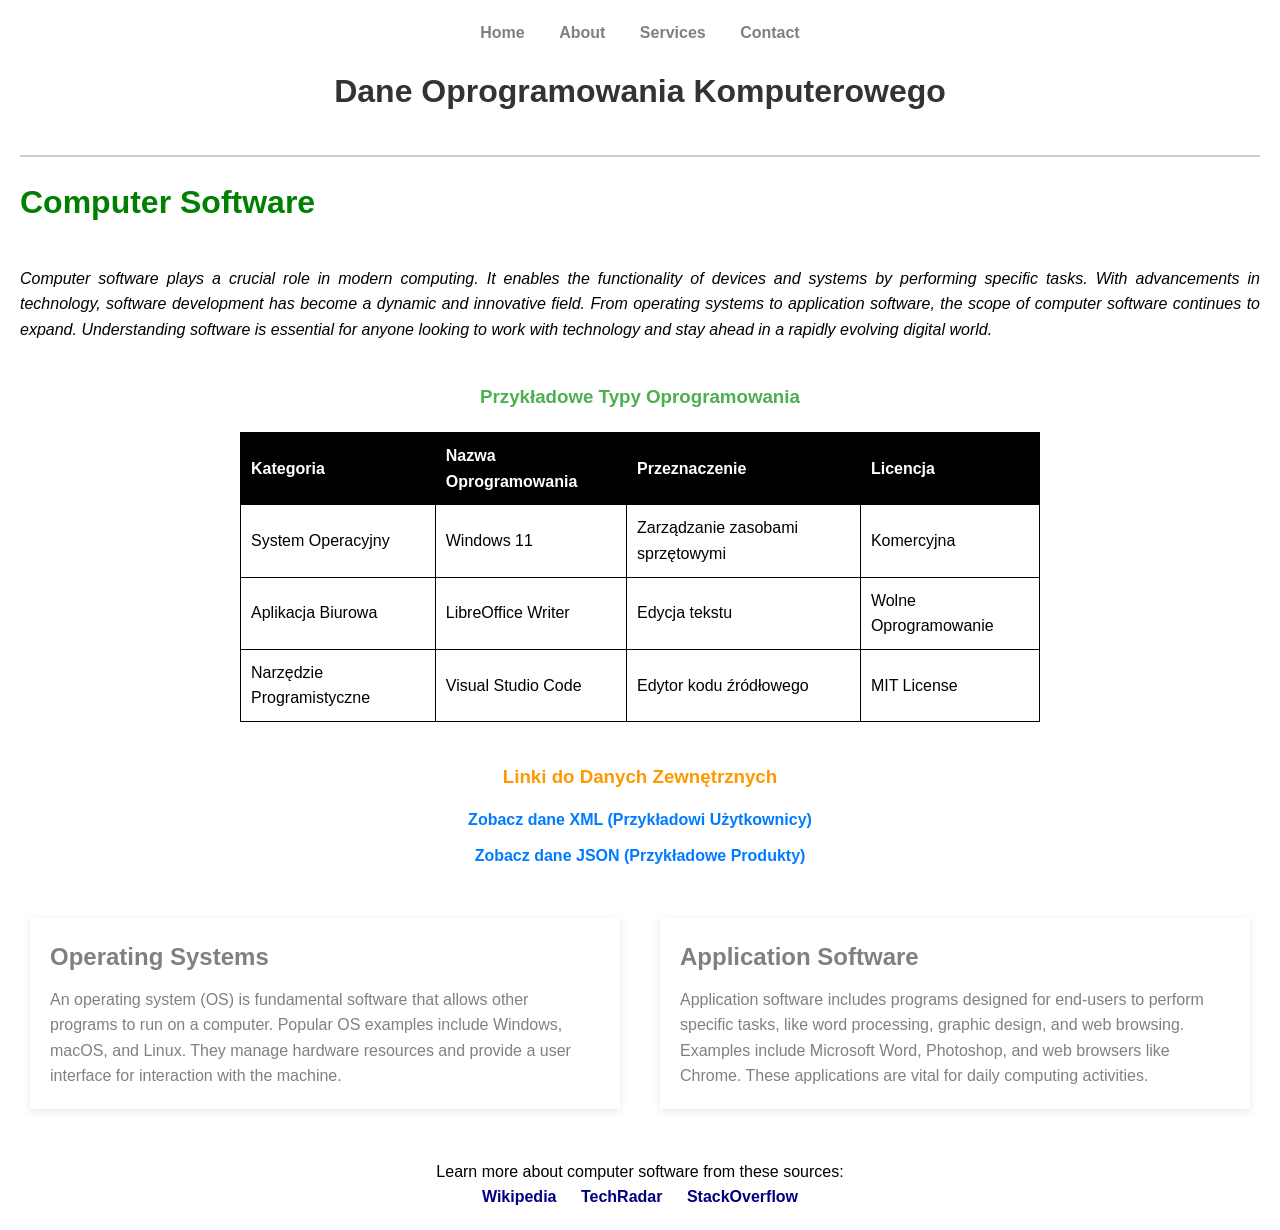
==== menu.html @ 47d5d40c "task2" ====
<!DOCTYPE html>
<html lang="en">
<head>
    <meta charset="UTF-8">
    <meta name="viewport" content="width=device-width, initial-scale=1.0">
    <title>Computer Software</title>
    <link rel="stylesheet" href="menu.css">
</head>
<body>
    <header>
        <nav>
            <ul>
                <li><a href="menu.html">Home</a></li>
                <li><a href="#">About</a></li>
                <li><a href="#">Services</a></li>
                <li><a href="#">Contact</a></li>
            </ul>
        </nav>
    </header>

    <h2 class="page-title">Dane Oprogramowania Komputerowego</h2>

    <h1>Computer Software</h1>

    <section class="main-paragraph">
        <p>Computer software plays a crucial role in modern computing. It enables the functionality of devices and systems by performing specific tasks. With advancements in technology, software development has become a dynamic and innovative field. From operating systems to application software, the scope of computer software continues to expand. Understanding software is essential for anyone looking to work with technology and stay ahead in a rapidly evolving digital world.</p>
    </section>

    <section class="data-table">
        <h3>Przykładowe Typy Oprogramowania</h3>
        <table>
            <thead>
                <tr>
                    <th>Kategoria</th>
                    <th>Nazwa Oprogramowania</th>
                    <th>Przeznaczenie</th>
                    <th>Licencja</th>
                </tr>
            </thead>
            <tbody>
                <tr>
                    <td>System Operacyjny</td>
                    <td>Windows 11</td>
                    <td>Zarządzanie zasobami sprzętowymi</td>
                    <td>Komercyjna</td>
                </tr>
                <tr>
                    <td>Aplikacja Biurowa</td>
                    <td>LibreOffice Writer</td>
                    <td>Edycja tekstu</td>
                    <td>Wolne Oprogramowanie</td>
                </tr>
                <tr>
                    <td>Narzędzie Programistyczne</td>
                    <td>Visual Studio Code</td>
                    <td>Edytor kodu źródłowego</td>
                    <td>MIT License</td>
                </tr>
            </tbody>
        </table>
    </section>

    <section class="data-links">
        <h3>Linki do Danych Zewnętrznych</h3>
        <ul>
            <li><a href="data.xml" target="_blank">Zobacz dane XML (Przykładowi Użytkownicy)</a></li>
            <li><a href="data.json" target="_blank">Zobacz dane JSON (Przykładowe Produkty)</a></li>
        </ul>
    </section>
    
    <section class="topics">
        <div class="column">
            <h2>Operating Systems</h2>
            <p>An operating system (OS) is fundamental software that allows other programs to run on a computer. Popular OS examples include Windows, macOS, and Linux. They manage hardware resources and provide a user interface for interaction with the machine.</p>
        </div>
        <div class="column">
            <h2>Application Software</h2>
            <p>Application software includes programs designed for end-users to perform specific tasks, like word processing, graphic design, and web browsing. Examples include Microsoft Word, Photoshop, and web browsers like Chrome. These applications are vital for daily computing activities.</p>
        </div>
    </section>

    <footer>
        <p>Learn more about computer software from these sources:</p>
        <ul>
            <li><a href="https://www.wikipedia.org" target="_blank">Wikipedia</a></li>
            <li><a href="https://www.techradar.com" target="_blank">TechRadar</a></li>
            <li><a href="https://www.stackoverflow.com" target="_blank">StackOverflow</a></li>
        </ul>
    </footer>
</body>
</html>
---- menu.css ----
* {
    margin: 0;
    padding: 0;
    box-sizing: border-box;
}

body {
    font-family: Arial, sans-serif;
    line-height: 1.6;
    padding: 20px;
    background-color: white;
}

header {
    text-align: center;
    margin-bottom: 20px;
}

nav ul {
    list-style-type: none;
}

nav ul li {
    display: inline-block;
    margin: 0 15px;
}

nav ul li a {
    text-decoration: none;
    color: grey;
    font-weight: bold;
    transition: background-color 0.3s;
}

nav ul li a:hover {
    background-color: blue;
    color: white;
}

h1 {
    color: green;
    margin-bottom: 20px;
}

.page-title {
    text-align: center;
    color: #333; 
    font-size: 2em;
    padding-bottom: 1cm; 
    border-bottom: 2px solid #ccc; 
    margin-bottom: 20px;
}

.main-paragraph p {
    text-align: justify;
    font-style: italic;
    margin: 1cm 0;
}


.data-table {
    margin: 40px auto;
    width: 80%;
    max-width: 800px;
    text-align: center;
}

.data-table h3 {
    margin-bottom: 10px;
    color: #4CAF50;
}

table {
    width: 100%;
    border-collapse: collapse; 
    margin: 20px 0;
}

th, td {
    border: 1px solid black; 
    padding: 10px;
    text-align: left;
}

thead tr {
    background-color: black;
    color: white;
}


.data-links {
    text-align: center;
    margin: 40px 0;
}

.data-links h3 {
    margin-bottom: 15px;
    color: #FF9800;
}

.data-links ul {
    list-style-type: none;
    padding: 0;
}

.data-links li {
    display: block; 
    margin: 10px 0;
}

.data-links a {
    text-decoration: none;
    color: #007bff;
    font-weight: bold;
}

.data-links a:hover {
    text-decoration: underline;
}


.topics {
    display: flex;
    justify-content: center;
    gap: 20px;
    flex-wrap: wrap;
    margin-top: 40px;
}

.column {
    flex: 1;
    min-width: 250px;
    padding: 20px;
    background-color: white;
    box-shadow: 0 2px 8px rgba(0, 0, 0, 0.1);
    margin: 10px;
}

.column h2 {
    color: grey;
    font-size: 1.5rem;
    margin-bottom: 10px;
}

.column p {
    font-size: 1rem;
    color: grey;
}

footer {
    text-align: center;
    margin-top: 40px;
}

footer ul {
    list-style-type: none;
}

footer ul li {
    display: inline-block;
    margin: 0 10px;
}

footer ul li a {
    text-decoration: none;
    color:navy;
    font-weight: bold;
    transition: background-color 0.3s;
}

footer ul li a:hover {
    background-color: blue;
    color: white;
}
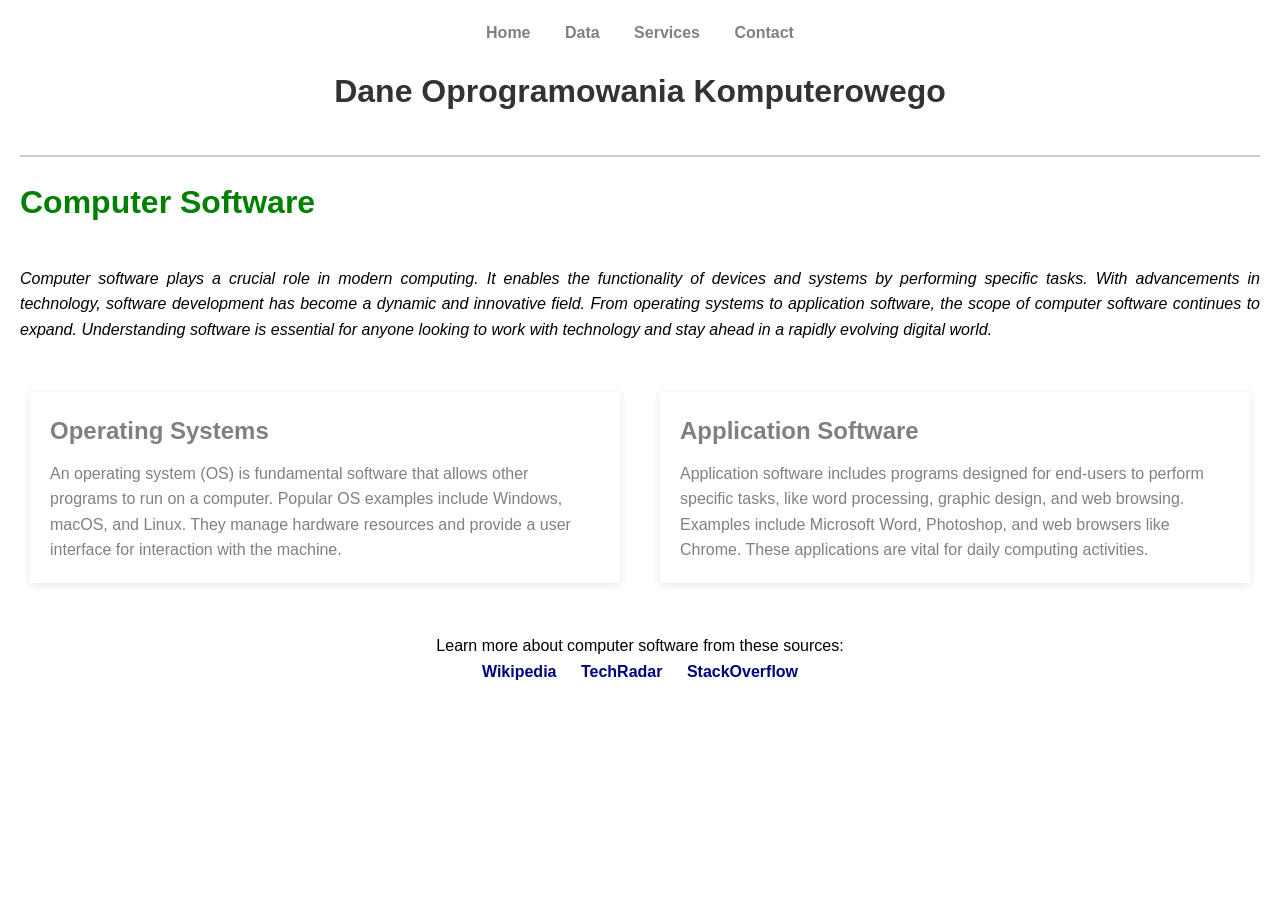
==== commit 17192804: "edit to task 2" ====
--- a/menu.html
+++ b/menu.html
@@ -11,8 +11,8 @@
         <nav>
             <ul>
                 <li><a href="menu.html">Home</a></li>
-                <li><a href="#">About</a></li>
-                <li><a href="#">Services</a></li>
+                <li><a href="data.html">Data</a></li>
+                <li><a href="image.html">Services</a></li>
                 <li><a href="#">Contact</a></li>
             </ul>
         </nav>
@@ -24,48 +24,6 @@
 
     <section class="main-paragraph">
         <p>Computer software plays a crucial role in modern computing. It enables the functionality of devices and systems by performing specific tasks. With advancements in technology, software development has become a dynamic and innovative field. From operating systems to application software, the scope of computer software continues to expand. Understanding software is essential for anyone looking to work with technology and stay ahead in a rapidly evolving digital world.</p>
-    </section>
-
-    <section class="data-table">
-        <h3>Przykładowe Typy Oprogramowania</h3>
-        <table>
-            <thead>
-                <tr>
-                    <th>Kategoria</th>
-                    <th>Nazwa Oprogramowania</th>
-                    <th>Przeznaczenie</th>
-                    <th>Licencja</th>
-                </tr>
-            </thead>
-            <tbody>
-                <tr>
-                    <td>System Operacyjny</td>
-                    <td>Windows 11</td>
-                    <td>Zarządzanie zasobami sprzętowymi</td>
-                    <td>Komercyjna</td>
-                </tr>
-                <tr>
-                    <td>Aplikacja Biurowa</td>
-                    <td>LibreOffice Writer</td>
-                    <td>Edycja tekstu</td>
-                    <td>Wolne Oprogramowanie</td>
-                </tr>
-                <tr>
-                    <td>Narzędzie Programistyczne</td>
-                    <td>Visual Studio Code</td>
-                    <td>Edytor kodu źródłowego</td>
-                    <td>MIT License</td>
-                </tr>
-            </tbody>
-        </table>
-    </section>
-
-    <section class="data-links">
-        <h3>Linki do Danych Zewnętrznych</h3>
-        <ul>
-            <li><a href="data.xml" target="_blank">Zobacz dane XML (Przykładowi Użytkownicy)</a></li>
-            <li><a href="data.json" target="_blank">Zobacz dane JSON (Przykładowe Produkty)</a></li>
-        </ul>
     </section>
     
     <section class="topics">
--- a/menu.css
+++ b/menu.css
@@ -171,4 +171,4 @@
 footer ul li a:hover {
     background-color: blue;
     color: white;
-}
+}
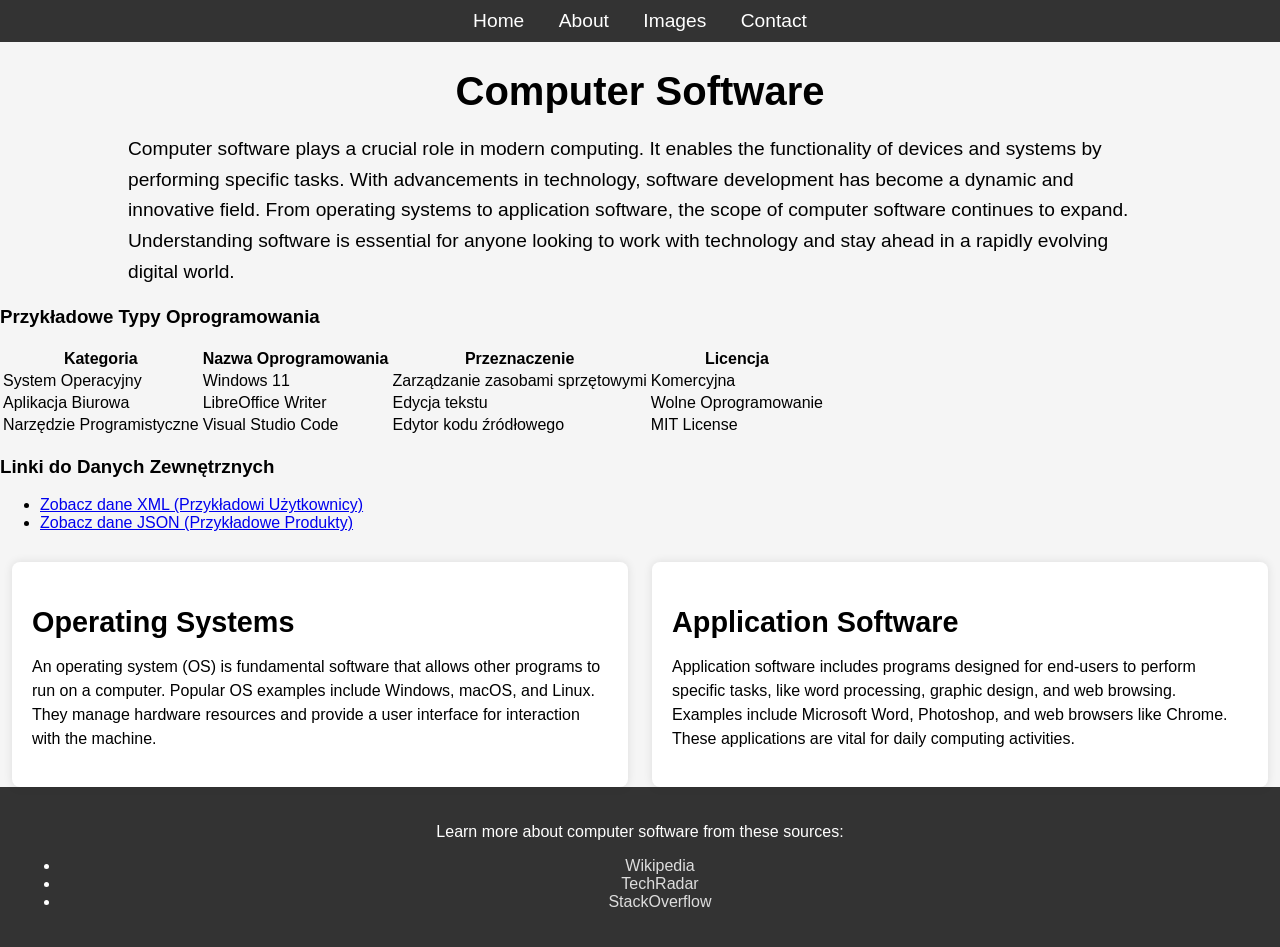
==== commit c2930f44: "task 3" ====
--- a/menu.html
+++ b/menu.html
@@ -11,19 +11,60 @@
         <nav>
             <ul>
                 <li><a href="menu.html">Home</a></li>
-                <li><a href="data.html">Data</a></li>
-                <li><a href="image.html">Services</a></li>
+                <li><a href="#">About</a></li>
+                <li><a href="image.html">Images</a></li>
                 <li><a href="#">Contact</a></li>
             </ul>
         </nav>
     </header>
 
-    <h2 class="page-title">Dane Oprogramowania Komputerowego</h2>
 
     <h1>Computer Software</h1>
 
     <section class="main-paragraph">
         <p>Computer software plays a crucial role in modern computing. It enables the functionality of devices and systems by performing specific tasks. With advancements in technology, software development has become a dynamic and innovative field. From operating systems to application software, the scope of computer software continues to expand. Understanding software is essential for anyone looking to work with technology and stay ahead in a rapidly evolving digital world.</p>
+    </section>
+
+    <section class="data-table">
+        <h3>Przykładowe Typy Oprogramowania</h3>
+        <table>
+            <thead>
+                <tr>
+                    <th>Kategoria</th>
+                    <th>Nazwa Oprogramowania</th>
+                    <th>Przeznaczenie</th>
+                    <th>Licencja</th>
+                </tr>
+            </thead>
+            <tbody>
+                <tr>
+                    <td>System Operacyjny</td>
+                    <td>Windows 11</td>
+                    <td>Zarządzanie zasobami sprzętowymi</td>
+                    <td>Komercyjna</td>
+                </tr>
+                <tr>
+                    <td>Aplikacja Biurowa</td>
+                    <td>LibreOffice Writer</td>
+                    <td>Edycja tekstu</td>
+                    <td>Wolne Oprogramowanie</td>
+                </tr>
+                <tr>
+                    <td>Narzędzie Programistyczne</td>
+                    <td>Visual Studio Code</td>
+                    <td>Edytor kodu źródłowego</td>
+                    <td>MIT License</td>
+                </tr>
+            </tbody>
+        </table>
+    </section>
+
+    <section class="data-links">
+        <h3>Linki do Danych Zewnętrznych</h3>
+        <ul>
+            <li><a href="data.xml" target="_blank">Zobacz dane XML (Przykładowi Użytkownicy)</a></li>
+            <li><a href="data.json" target="_blank">Zobacz dane JSON (Przykładowe Produkty)</a></li>
+        </ul>
     </section>
     
     <section class="topics">
--- a/menu.css
+++ b/menu.css
@@ -1,23 +1,22 @@
-* {
+/* General page styling */
+body {
+    font-family: Arial, sans-serif;
+    background-color: #f5f5f5;
     margin: 0;
     padding: 0;
-    box-sizing: border-box;
 }
 
-body {
-    font-family: Arial, sans-serif;
-    line-height: 1.6;
-    padding: 20px;
-    background-color: white;
-}
-
+/* Header and navigation styling */
 header {
-    text-align: center;
-    margin-bottom: 20px;
+    background-color: #333;
+    padding: 10px 0;
 }
 
 nav ul {
     list-style-type: none;
+    margin: 0;
+    padding: 0;
+    text-align: center;
 }
 
 nav ul li {
@@ -26,149 +25,102 @@
 }
 
 nav ul li a {
+    color: white;
     text-decoration: none;
-    color: grey;
-    font-weight: bold;
-    transition: background-color 0.3s;
+    font-size: 1.2em;
 }
 
-nav ul li a:hover {
-    background-color: blue;
-    color: white;
+/* Page title styling */
+.page-title {
+    text-align: center;
+    font-size: 2em;
+    margin-top: 20px;
 }
 
 h1 {
-    color: green;
+    text-align: center;
+    font-size: 2.5em;
     margin-bottom: 20px;
 }
 
-.page-title {
-    text-align: center;
-    color: #333; 
-    font-size: 2em;
-    padding-bottom: 1cm; 
-    border-bottom: 2px solid #ccc; 
-    margin-bottom: 20px;
+/* Main paragraph section */
+.main-paragraph p {
+    width: 80%;
+    margin: 0 auto;
+    font-size: 1.2em;
+    line-height: 1.6;
 }
 
-.main-paragraph p {
-    text-align: justify;
-    font-style: italic;
-    margin: 1cm 0;
-}
-
-
-.data-table {
-    margin: 40px auto;
-    width: 80%;
-    max-width: 800px;
-    text-align: center;
-}
-
-.data-table h3 {
-    margin-bottom: 10px;
-    color: #4CAF50;
-}
-
-table {
-    width: 100%;
-    border-collapse: collapse; 
-    margin: 20px 0;
-}
-
-th, td {
-    border: 1px solid black; 
-    padding: 10px;
-    text-align: left;
-}
-
-thead tr {
-    background-color: black;
-    color: white;
-}
-
-
-.data-links {
-    text-align: center;
-    margin: 40px 0;
-}
-
-.data-links h3 {
-    margin-bottom: 15px;
-    color: #FF9800;
-}
-
-.data-links ul {
-    list-style-type: none;
-    padding: 0;
-}
-
-.data-links li {
-    display: block; 
-    margin: 10px 0;
-}
-
-.data-links a {
-    text-decoration: none;
-    color: #007bff;
-    font-weight: bold;
-}
-
-.data-links a:hover {
-    text-decoration: underline;
-}
-
-
+/* Topic columns styling */
 .topics {
     display: flex;
-    justify-content: center;
-    gap: 20px;
-    flex-wrap: wrap;
-    margin-top: 40px;
+    justify-content: space-around;
+    margin-top: 30px;
 }
 
 .column {
-    flex: 1;
-    min-width: 250px;
+    width: 45%;
+    background-color: white;
     padding: 20px;
-    background-color: white;
-    box-shadow: 0 2px 8px rgba(0, 0, 0, 0.1);
-    margin: 10px;
+    box-shadow: 0 0 10px rgba(0, 0, 0, 0.1);
+    border-radius: 8px;
 }
 
 .column h2 {
-    color: grey;
-    font-size: 1.5rem;
+    font-size: 1.8em;
     margin-bottom: 10px;
 }
 
 .column p {
-    font-size: 1rem;
-    color: grey;
+    font-size: 1em;
+    line-height: 1.5;
 }
 
-footer {
-    text-align: center;
-    margin-top: 40px;
+.topic-image {
+    width: 100%;
+    max-width: 200px;
+    margin-top: 20px;
+    border: 2px solid #ddd;
+    border-radius: 8px;
+    padding: 5px;
 }
 
-footer ul {
-    list-style-type: none;
+/* Image gallery styling */
+.image-gallery {
+    margin-top: 40px;
+    text-align: center;
 }
 
-footer ul li {
-    display: inline-block;
-    margin: 0 10px;
+.gallery {
+    display: flex;
+    justify-content: space-around;
+    flex-wrap: wrap;
+    gap: 20px;
 }
 
-footer ul li a {
-    text-decoration: none;
-    color:navy;
-    font-weight: bold;
-    transition: background-color 0.3s;
+.gallery a {
+    display: block;
+    width: 150px;
+    height: 150px;
 }
 
-footer ul li a:hover {
-    background-color: blue;
+.gallery img {
+    width: 100%;
+    height: 100%;
+    border: 2px solid #ddd;
+    border-radius: 8px;
+    object-fit: cover;
+}
+
+/* Footer styling */
+footer {
+    background-color: #333;
     color: white;
-}+    padding: 20px;
+    text-align: center;
+}
+
+footer a {
+    color: #ddd;
+    text-decoration: none;
+}
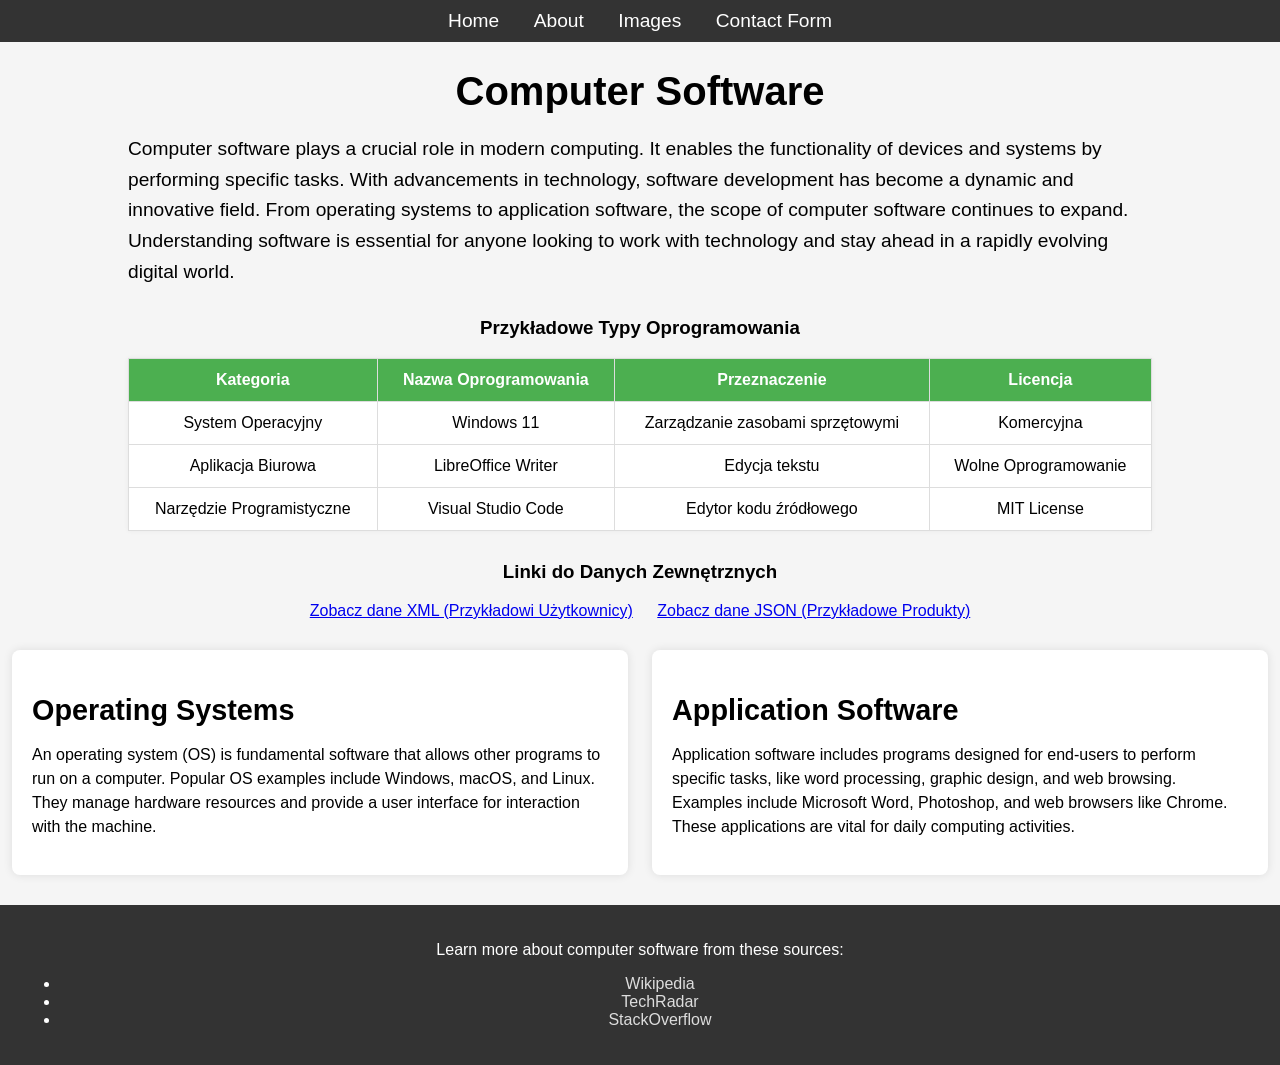
==== commit 8d1cdecd: "task4" ====
--- a/menu.html
+++ b/menu.html
@@ -13,11 +13,10 @@
                 <li><a href="menu.html">Home</a></li>
                 <li><a href="#">About</a></li>
                 <li><a href="image.html">Images</a></li>
-                <li><a href="#">Contact</a></li>
+                <li><a href="form.html">Contact Form</a></li>
             </ul>
         </nav>
     </header>
-
 
     <h1>Computer Software</h1>
 
@@ -87,4 +86,4 @@
         </ul>
     </footer>
 </body>
-</html>
+</html>
--- a/menu.css
+++ b/menu.css
@@ -1,4 +1,3 @@
-/* General page styling */
 body {
     font-family: Arial, sans-serif;
     background-color: #f5f5f5;
@@ -6,7 +5,6 @@
     padding: 0;
 }
 
-/* Header and navigation styling */
 header {
     background-color: #333;
     padding: 10px 0;
@@ -30,7 +28,6 @@
     font-size: 1.2em;
 }
 
-/* Page title styling */
 .page-title {
     text-align: center;
     font-size: 2em;
@@ -43,7 +40,6 @@
     margin-bottom: 20px;
 }
 
-/* Main paragraph section */
 .main-paragraph p {
     width: 80%;
     margin: 0 auto;
@@ -51,11 +47,11 @@
     line-height: 1.6;
 }
 
-/* Topic columns styling */
 .topics {
     display: flex;
     justify-content: space-around;
     margin-top: 30px;
+    margin-bottom: 30px;
 }
 
 .column {
@@ -76,16 +72,6 @@
     line-height: 1.5;
 }
 
-.topic-image {
-    width: 100%;
-    max-width: 200px;
-    margin-top: 20px;
-    border: 2px solid #ddd;
-    border-radius: 8px;
-    padding: 5px;
-}
-
-/* Image gallery styling */
 .image-gallery {
     margin-top: 40px;
     text-align: center;
@@ -112,7 +98,45 @@
     object-fit: cover;
 }
 
-/* Footer styling */
+.data-table {
+    width: 80%;
+    margin: 30px auto;
+    text-align: center;
+}
+
+.data-table table {
+    width: 100%;
+    border-collapse: collapse;
+    margin-top: 15px;
+    background-color: white;
+    box-shadow: 0 0 5px rgba(0, 0, 0, 0.05);
+}
+
+.data-table th, .data-table td {
+    border: 1px solid #ddd;
+    padding: 12px;
+}
+
+.data-table th {
+    background-color: #4CAF50;
+    color: white;
+}
+
+.data-links {
+    text-align: center;
+    margin-bottom: 30px;
+}
+
+.data-links ul {
+    list-style: none;
+    padding: 0;
+}
+
+.data-links li {
+    display: inline;
+    margin: 0 10px;
+}
+
 footer {
     background-color: #333;
     color: white;
@@ -124,3 +148,36 @@
     color: #ddd;
     text-decoration: none;
 }
+
+.form-title {
+    text-align: center;
+    font-size: 2.5em;
+    margin-top: 20px;
+    margin-bottom: 10px; 
+}
+
+.form-container {
+    width: 90%;
+    max-width: 500px;
+    margin: 30px auto;
+    padding: 20px;
+    background-color: white;
+    box-shadow: 0 0 15px rgba(0, 0, 0, 0.1);
+    border-radius: 8px;
+}
+
+.form-group {
+    margin-bottom: 15px;
+}
+
+.form-group label {
+    display: block;
+    margin-bottom: 5px;
+    font-weight: bold;
+}
+
+.form-container input[type="text"],
+.form-container input[type="email"] {
+    width: 100%;
+    padding: 10px
+}
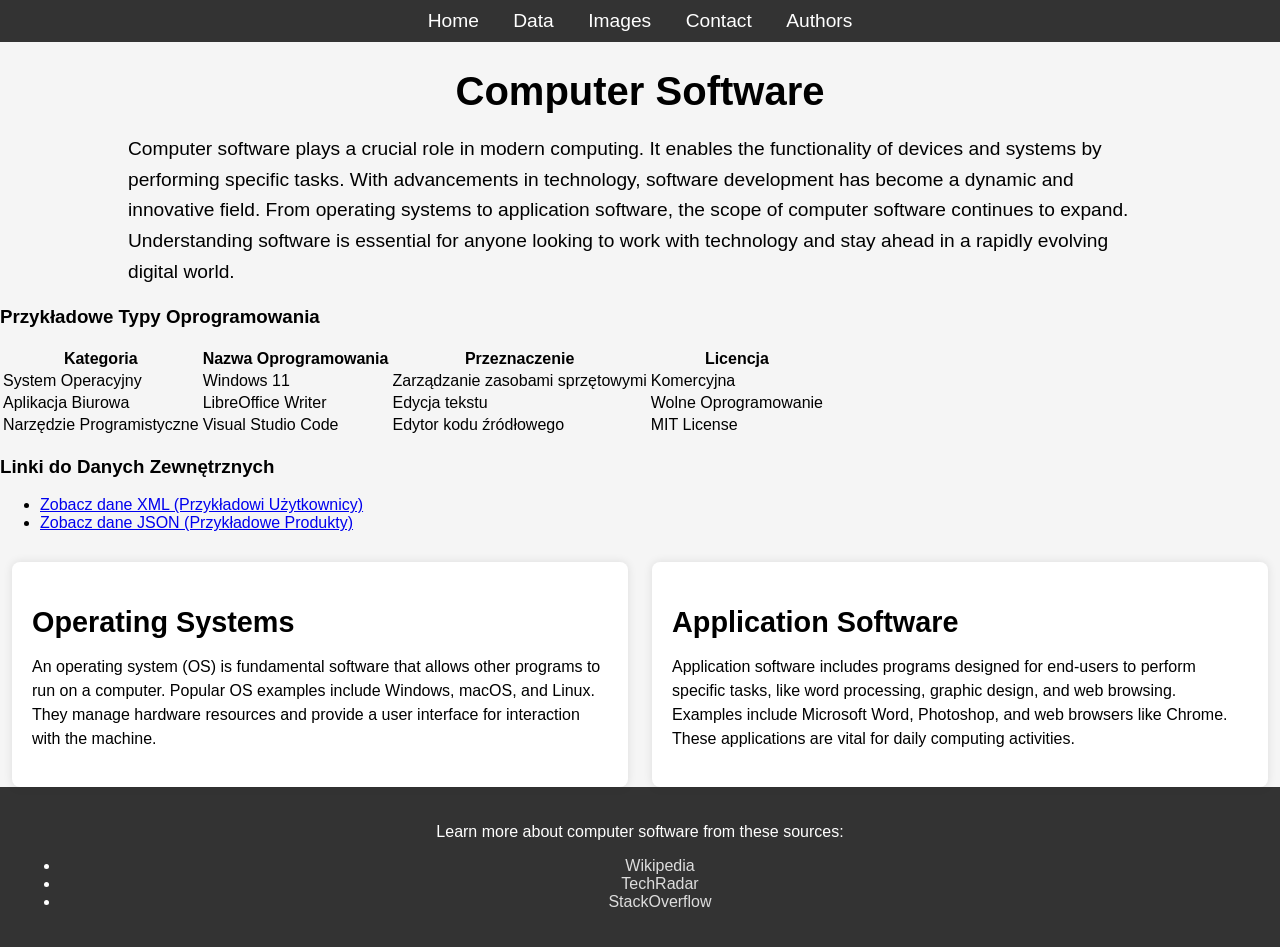
==== commit dda21d9d: "task 5" ====
--- a/menu.html
+++ b/menu.html
@@ -11,12 +11,14 @@
         <nav>
             <ul>
                 <li><a href="menu.html">Home</a></li>
-                <li><a href="#">About</a></li>
+                <li><a href="data.html">Data</a></li>
                 <li><a href="image.html">Images</a></li>
-                <li><a href="form.html">Contact Form</a></li>
+                <li><a href="#">Contact</a></li>
+                <li><a href="authors.html">Authors</a></li>
             </ul>
         </nav>
     </header>
+
 
     <h1>Computer Software</h1>
 
@@ -86,4 +88,4 @@
         </ul>
     </footer>
 </body>
-</html>+</html>
--- a/menu.css
+++ b/menu.css
@@ -51,7 +51,6 @@
     display: flex;
     justify-content: space-around;
     margin-top: 30px;
-    margin-bottom: 30px;
 }
 
 .column {
@@ -70,6 +69,15 @@
 .column p {
     font-size: 1em;
     line-height: 1.5;
+}
+
+.topic-image {
+    width: 100%;
+    max-width: 200px;
+    margin-top: 20px;
+    border: 2px solid #ddd;
+    border-radius: 8px;
+    padding: 5px;
 }
 
 .image-gallery {
@@ -98,45 +106,6 @@
     object-fit: cover;
 }
 
-.data-table {
-    width: 80%;
-    margin: 30px auto;
-    text-align: center;
-}
-
-.data-table table {
-    width: 100%;
-    border-collapse: collapse;
-    margin-top: 15px;
-    background-color: white;
-    box-shadow: 0 0 5px rgba(0, 0, 0, 0.05);
-}
-
-.data-table th, .data-table td {
-    border: 1px solid #ddd;
-    padding: 12px;
-}
-
-.data-table th {
-    background-color: #4CAF50;
-    color: white;
-}
-
-.data-links {
-    text-align: center;
-    margin-bottom: 30px;
-}
-
-.data-links ul {
-    list-style: none;
-    padding: 0;
-}
-
-.data-links li {
-    display: inline;
-    margin: 0 10px;
-}
-
 footer {
     background-color: #333;
     color: white;
@@ -148,36 +117,3 @@
     color: #ddd;
     text-decoration: none;
 }
-
-.form-title {
-    text-align: center;
-    font-size: 2.5em;
-    margin-top: 20px;
-    margin-bottom: 10px; 
-}
-
-.form-container {
-    width: 90%;
-    max-width: 500px;
-    margin: 30px auto;
-    padding: 20px;
-    background-color: white;
-    box-shadow: 0 0 15px rgba(0, 0, 0, 0.1);
-    border-radius: 8px;
-}
-
-.form-group {
-    margin-bottom: 15px;
-}
-
-.form-group label {
-    display: block;
-    margin-bottom: 5px;
-    font-weight: bold;
-}
-
-.form-container input[type="text"],
-.form-container input[type="email"] {
-    width: 100%;
-    padding: 10px
-}
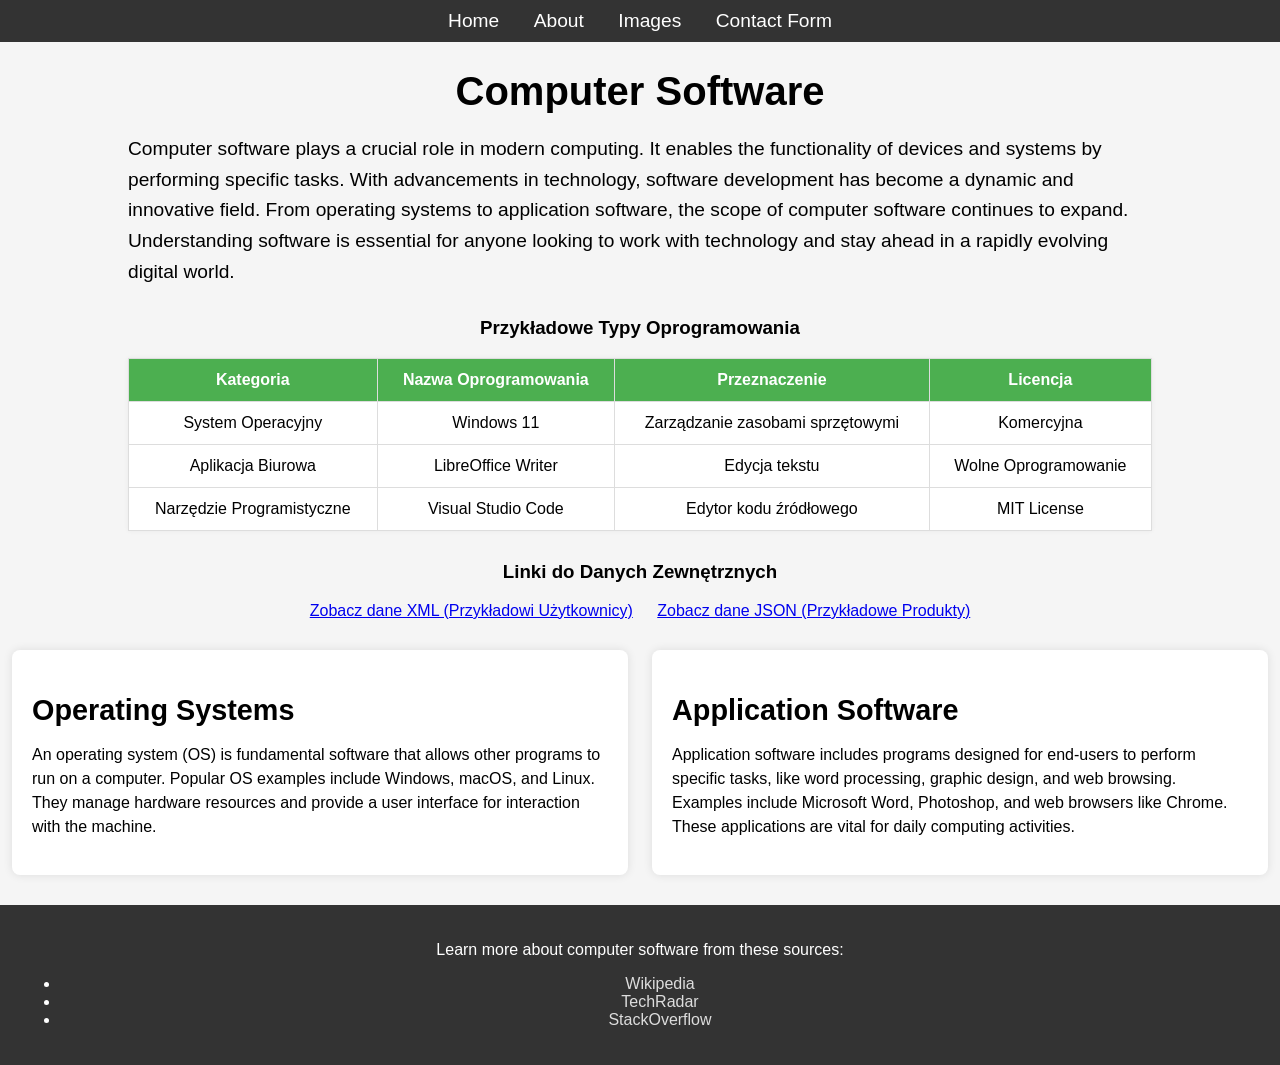
==== commit dd1c3e74: "Merge pull request #3 from ahalon/task4 Task4" ====
--- a/menu.html
+++ b/menu.html
@@ -11,14 +11,12 @@
         <nav>
             <ul>
                 <li><a href="menu.html">Home</a></li>
-                <li><a href="data.html">Data</a></li>
+                <li><a href="#">About</a></li>
                 <li><a href="image.html">Images</a></li>
-                <li><a href="#">Contact</a></li>
-                <li><a href="authors.html">Authors</a></li>
+                <li><a href="form.html">Contact Form</a></li>
             </ul>
         </nav>
     </header>
-
 
     <h1>Computer Software</h1>
 
@@ -88,4 +86,4 @@
         </ul>
     </footer>
 </body>
-</html>
+</html>
--- a/menu.css
+++ b/menu.css
@@ -51,6 +51,7 @@
     display: flex;
     justify-content: space-around;
     margin-top: 30px;
+    margin-bottom: 30px;
 }
 
 .column {
@@ -71,15 +72,6 @@
     line-height: 1.5;
 }
 
-.topic-image {
-    width: 100%;
-    max-width: 200px;
-    margin-top: 20px;
-    border: 2px solid #ddd;
-    border-radius: 8px;
-    padding: 5px;
-}
-
 .image-gallery {
     margin-top: 40px;
     text-align: center;
@@ -106,6 +98,45 @@
     object-fit: cover;
 }
 
+.data-table {
+    width: 80%;
+    margin: 30px auto;
+    text-align: center;
+}
+
+.data-table table {
+    width: 100%;
+    border-collapse: collapse;
+    margin-top: 15px;
+    background-color: white;
+    box-shadow: 0 0 5px rgba(0, 0, 0, 0.05);
+}
+
+.data-table th, .data-table td {
+    border: 1px solid #ddd;
+    padding: 12px;
+}
+
+.data-table th {
+    background-color: #4CAF50;
+    color: white;
+}
+
+.data-links {
+    text-align: center;
+    margin-bottom: 30px;
+}
+
+.data-links ul {
+    list-style: none;
+    padding: 0;
+}
+
+.data-links li {
+    display: inline;
+    margin: 0 10px;
+}
+
 footer {
     background-color: #333;
     color: white;
@@ -117,3 +148,79 @@
     color: #ddd;
     text-decoration: none;
 }
+
+.form-title {
+    text-align: center;
+    font-size: 2.5em;
+    margin-top: 20px;
+    margin-bottom: 10px; 
+}
+
+.form-container {
+    width: 90%;
+    max-width: 500px;
+    margin: 30px auto;
+    padding: 20px;
+    background-color: white;
+    box-shadow: 0 0 15px rgba(0, 0, 0, 0.1);
+    border-radius: 8px;
+}
+
+.form-group {
+    margin-bottom: 15px;
+}
+
+.form-group label {
+    display: block;
+    margin-bottom: 5px;
+    font-weight: bold;
+}
+
+.form-container input[type="text"],
+.form-container input[type="email"] {
+    width: 100%;
+    padding: 10px;
+    border: 1px solid #ccc;
+    border-radius: 4px;
+    box-sizing: border-box; 
+    background-color: #e6f7ff; 
+}
+
+.form-checkboxes {
+    margin-bottom: 20px;
+    border-top: 1px solid #eee;
+    padding-top: 15px;
+}
+
+.checkbox-group {
+    display: flex;
+    align-items: center;
+    margin-bottom: 10px;
+}
+
+.checkbox-group input[type="checkbox"] {
+    margin-right: 10px;
+    transform: scale(1.2); 
+}
+
+.checkbox-group label {
+    font-weight: normal;
+    margin: 0;
+}
+
+.form-container button[type="submit"] {
+    display: block;
+    width: 100%;
+    padding: 10px;
+    background-color: #5cb85c;
+    color: white;
+    border: none;
+    border-radius: 4px;
+    font-size: 1.1em;
+    cursor: pointer;
+    transition: background-color 0.3s ease;
+}
+
+.form-container button[type="submit"]:hover {
+    background-color: #4cae4c;
+}
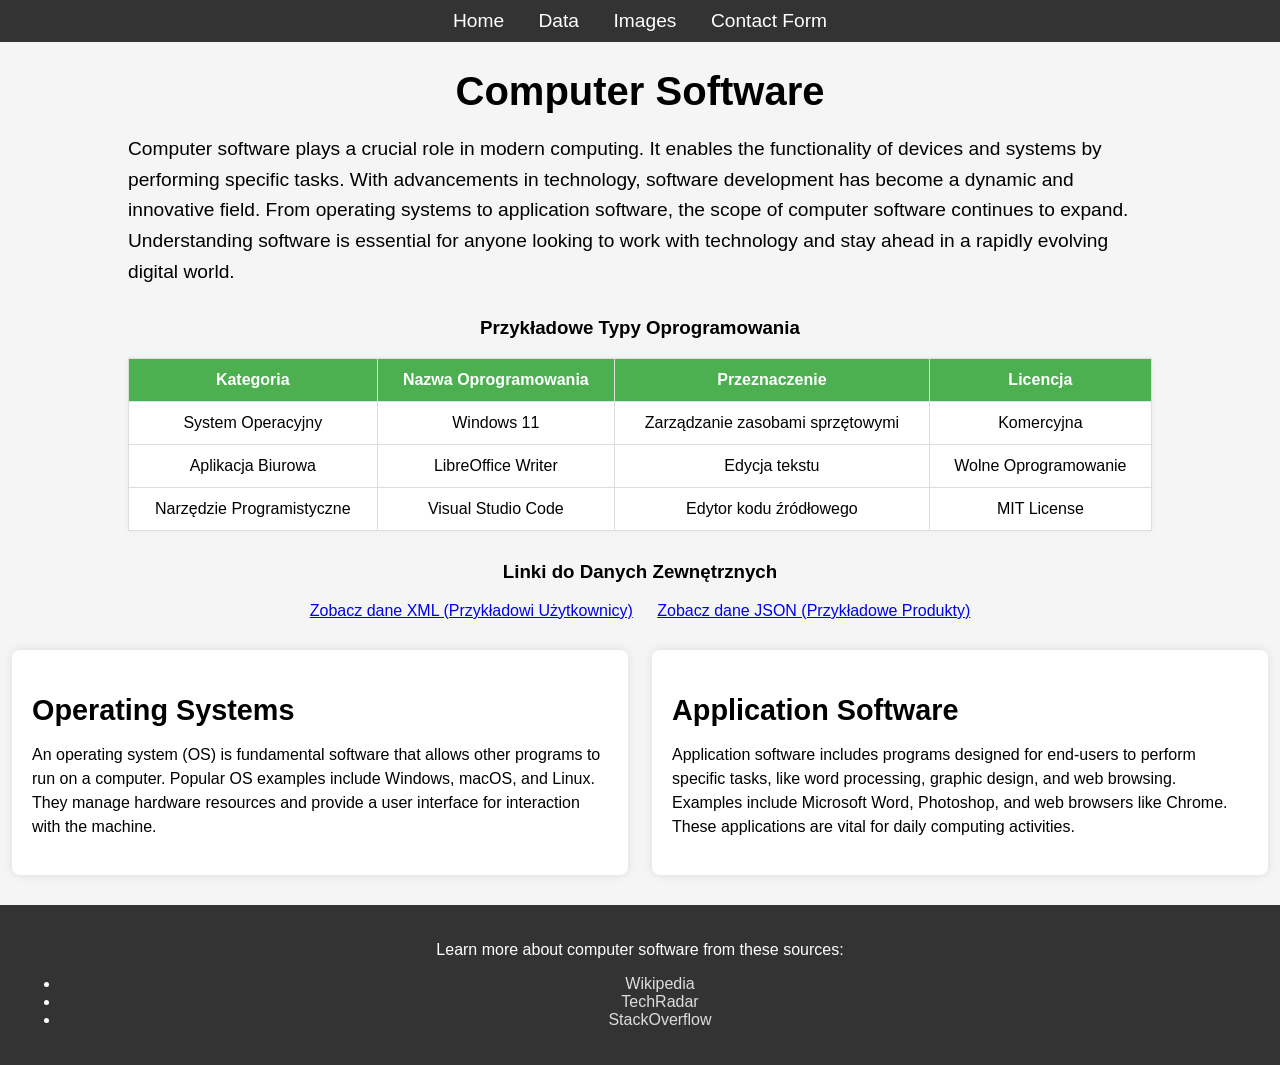
==== commit a566e2f2: "Merge branch 'main' into task5" ====
--- a/menu.html
+++ b/menu.html
@@ -11,7 +11,7 @@
         <nav>
             <ul>
                 <li><a href="menu.html">Home</a></li>
-                <li><a href="#">About</a></li>
+                <li><a href="data.html">Data</a></li>
                 <li><a href="image.html">Images</a></li>
                 <li><a href="form.html">Contact Form</a></li>
             </ul>
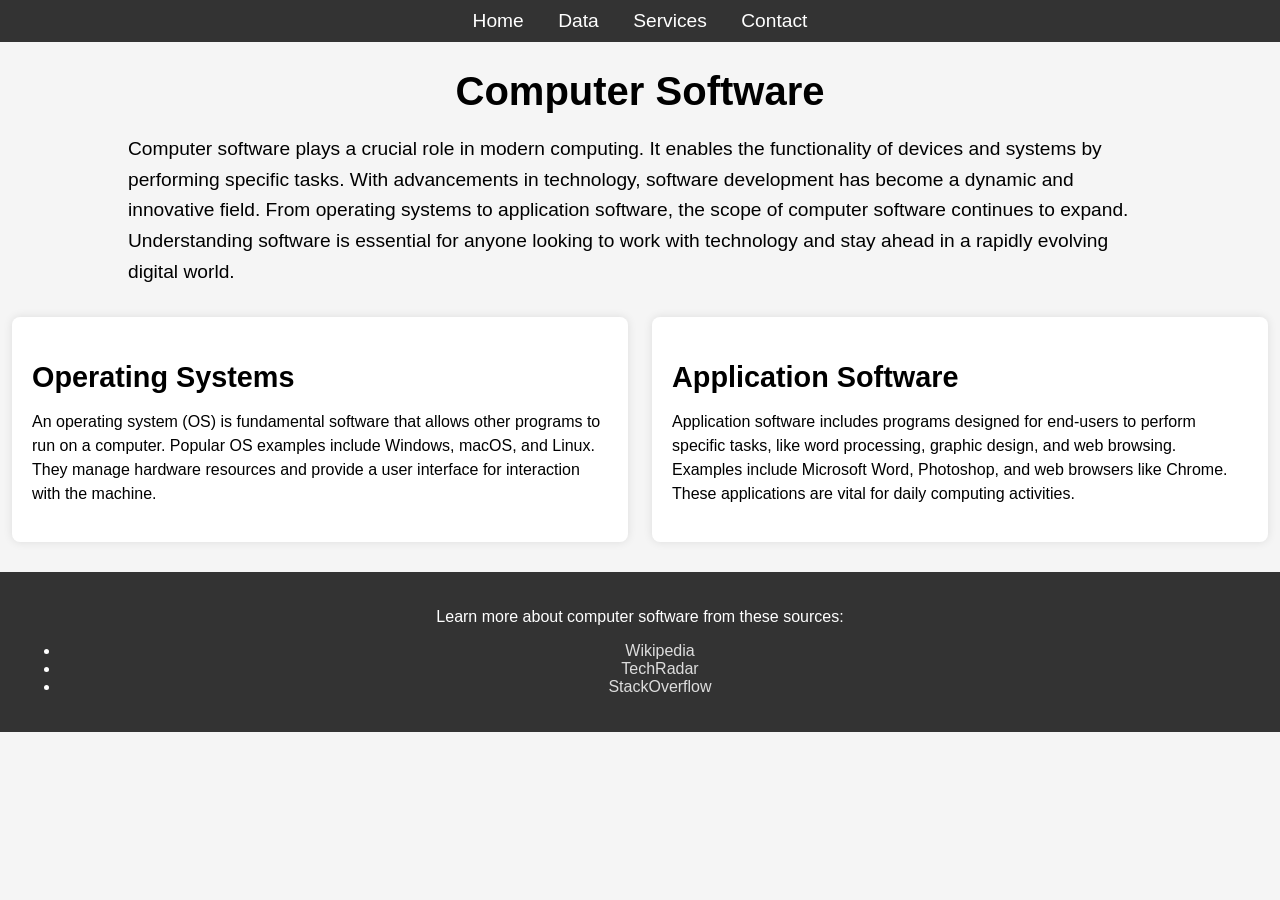
==== commit fd0821b8: "Merge branch 'main' into task2" ====
--- a/menu.html
+++ b/menu.html
@@ -12,8 +12,8 @@
             <ul>
                 <li><a href="menu.html">Home</a></li>
                 <li><a href="data.html">Data</a></li>
-                <li><a href="image.html">Images</a></li>
-                <li><a href="form.html">Contact Form</a></li>
+                <li><a href="image.html">Services</a></li>
+                <li><a href="#">Contact</a></li>
             </ul>
         </nav>
     </header>
@@ -22,48 +22,6 @@
 
     <section class="main-paragraph">
         <p>Computer software plays a crucial role in modern computing. It enables the functionality of devices and systems by performing specific tasks. With advancements in technology, software development has become a dynamic and innovative field. From operating systems to application software, the scope of computer software continues to expand. Understanding software is essential for anyone looking to work with technology and stay ahead in a rapidly evolving digital world.</p>
-    </section>
-
-    <section class="data-table">
-        <h3>Przykładowe Typy Oprogramowania</h3>
-        <table>
-            <thead>
-                <tr>
-                    <th>Kategoria</th>
-                    <th>Nazwa Oprogramowania</th>
-                    <th>Przeznaczenie</th>
-                    <th>Licencja</th>
-                </tr>
-            </thead>
-            <tbody>
-                <tr>
-                    <td>System Operacyjny</td>
-                    <td>Windows 11</td>
-                    <td>Zarządzanie zasobami sprzętowymi</td>
-                    <td>Komercyjna</td>
-                </tr>
-                <tr>
-                    <td>Aplikacja Biurowa</td>
-                    <td>LibreOffice Writer</td>
-                    <td>Edycja tekstu</td>
-                    <td>Wolne Oprogramowanie</td>
-                </tr>
-                <tr>
-                    <td>Narzędzie Programistyczne</td>
-                    <td>Visual Studio Code</td>
-                    <td>Edytor kodu źródłowego</td>
-                    <td>MIT License</td>
-                </tr>
-            </tbody>
-        </table>
-    </section>
-
-    <section class="data-links">
-        <h3>Linki do Danych Zewnętrznych</h3>
-        <ul>
-            <li><a href="data.xml" target="_blank">Zobacz dane XML (Przykładowi Użytkownicy)</a></li>
-            <li><a href="data.json" target="_blank">Zobacz dane JSON (Przykładowe Produkty)</a></li>
-        </ul>
     </section>
     
     <section class="topics">
--- a/menu.css
+++ b/menu.css
@@ -214,13 +214,4 @@
     padding: 10px;
     background-color: #5cb85c;
     color: white;
-    border: none;
-    border-radius: 4px;
-    font-size: 1.1em;
-    cursor: pointer;
-    transition: background-color 0.3s ease;
-}
-
-.form-container button[type="submit"]:hover {
-    background-color: #4cae4c;
 }
